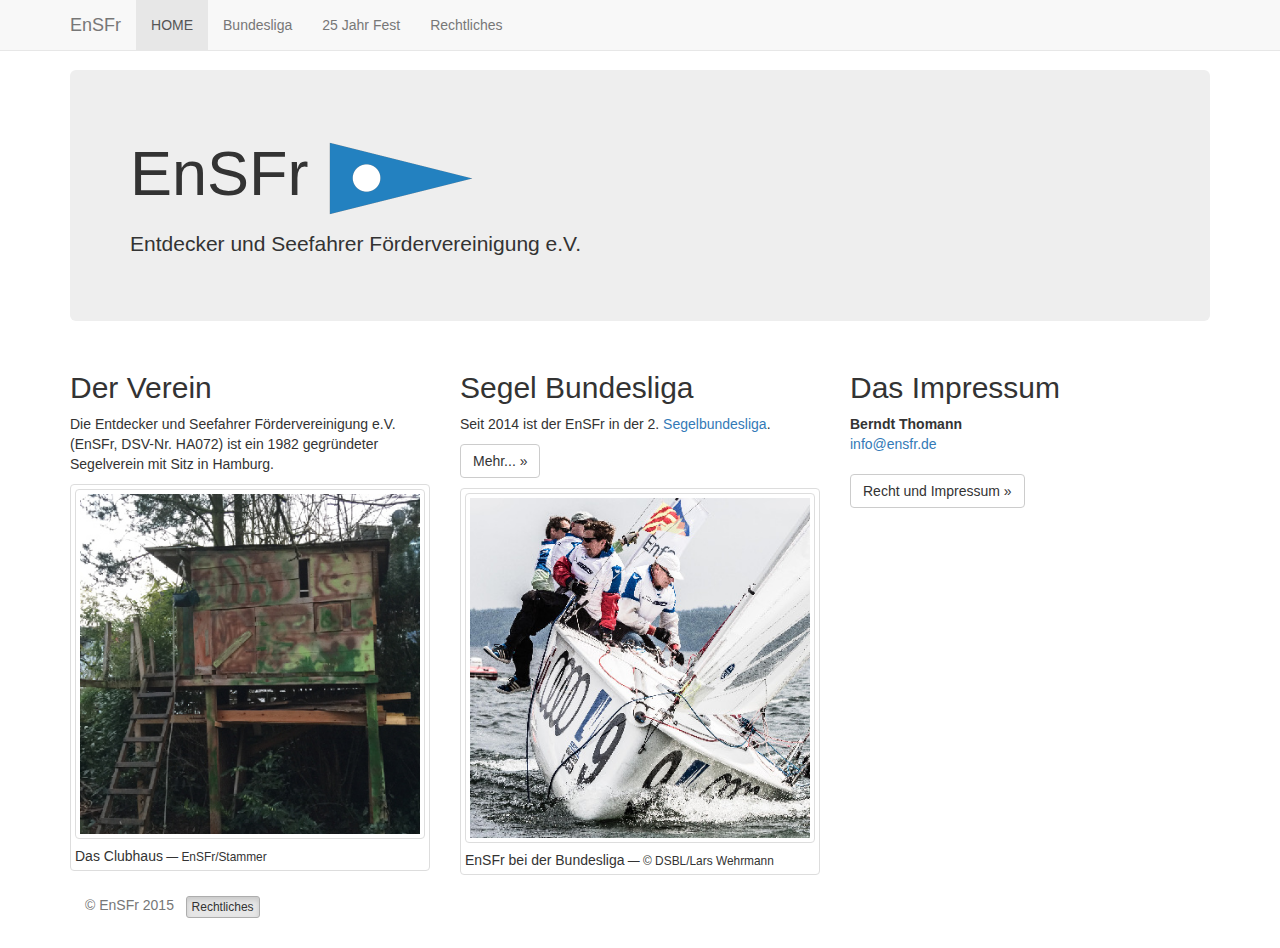
==== sites/ensfr2015/html/index.html @ b88b7feb "initial webpages" ====
<!DOCTYPE html>
<html lang="de">
  <head>
    <meta charset="utf-8">
    <meta http-equiv="X-UA-Compatible" content="IE=edge">
    <meta name="viewport" content="width=device-width, initial-scale=1">
        <meta name="description" content="Entdecker und Seefahrer Fördervereinigung e.V.">
    <meta name="author"      content="Urs Wihlfahrt">
    <meta name="generator"   content="spsg">
    <meta name="description" content="Homepage of the German sailing club Entdecker und Seefahrer Fördervereinigung e.V.">
    <meta name="copyright"   content="Entdecker und Seefahrer Fördervereinigung e.V." />
		 
	<link rel="icon" href="favicon.ico">
    <title>Entdecker und Seefahrer Fördervereinigung e.V.</title>

    <!-- Bootstrap core CSS -->
    <link href="css/bootstrap.min.css" rel="stylesheet">

    <!-- Custom styles for this template -->
    <link href="style-ensfr.css" rel="stylesheet">
  </head>

  <body>

    <!-- Static navbar  navbar-fixed-top -->
    <nav class="navbar navbar-default navbar-fixed-top">
      <div class="container">
        <div class="navbar-header">
          <button type="button" class="navbar-toggle collapsed" data-toggle="collapse" data-target="#navbar" aria-expanded="false" aria-controls="navbar">
            <span class="sr-only">Toggle navigation</span>
            <span class="icon-bar"></span>
            <span class="icon-bar"></span>
            <span class="icon-bar"></span>
          </button>
          <a class="navbar-brand" href="index.html">EnSFr</a>
        </div>
        <div id="navbar" class="navbar-collapse collapse">
          <ul class="nav navbar-nav">
             
	<li class="active"><a href="index.html">HOME</a></li>
	<li><a href="bundesliga.html">Bundesliga</a></li>
	<li><a href="jubilaeum25.html">25 Jahr Fest</a></li>
	<li><a href="recht.html">Rechtliches</a></li>            
            
                        
          </ul>
        </div><!--/.nav-collapse -->
      </div>
    </nav>

    <div class="container">
<!-- ================================================== -->
<!-- ===   START OF CONTENT OF index -->
<!-- ================================================== -->


      <div class="jumbotron">
        <h1>EnSFr&nbsp;<img src="img/ensfr_stander.png" style="width:150px"/></h1>
        <p class="lead">Entdecker und Seefahrer Fördervereinigung e.V.</p>
      </div>


 <div class="row">
        <div class="col-md-4">
          <h2>Der Verein </h2>
          <p>Die Entdecker und Seefahrer Fördervereinigung e.V. (EnSFr, DSV-Nr. HA072) ist ein 1982 gegründeter Segelverein mit Sitz in Hamburg.
			 </p>
			
		<div class="thumbnail with-caption">
  		<img src="img/EnSFr_Clubhaus_small.jpg" alt="Das EnSFr Clubhaus" class="img-thumbnail">
		  <p>Das Clubhaus<small>EnSFr/Stammer</small></p>
		</div>	
			
	
        </div>
        <div class="col-md-4">
          <h2>Segel Bundesliga</h2>
          <p>Seit 2014 ist der EnSFr in der 
           2.&nbsp;<a href="http://segelbundesliga.de/">Segelbundesliga</a>.</p>
          <p><a class="btn btn-default" href="bundesliga.html" role="button">Mehr... &raquo;</a></p>
       
       <div class="thumbnail with-caption">
  		<a href="bundesliga.html">
  		<img src="img/bl/bl2014_Tutzing_small.jpg" class="img-thumbnail"></a>
		  <p>EnSFr bei der Bundesliga<small>&copy;&nbsp;DSBL/Lars&nbsp;Wehrmann</small></p>
		</div>	
		
       
       </div>
        <div class="col-md-4">
          <h2>Das Impressum</h2>
          <p>
			<address>
			  <strong>Berndt Thomann</strong><br/>
			  <script type="text/javascript">eval(unescape('%64%6f%63%75%6d%65%6e%74%2e%77%72%69%74%65%28%27%3c%61%20%68%72%65%66%3d%22%6d%61%69%6c%74%6f%3a%69%6e%66%6f%40%65%6e%73%66%72%2e%64%65%22%20%3e%69%6e%66%6f%40%65%6e%73%66%72%2e%64%65%3c%2f%61%3e%27%29%3b'))</script>			</address>
          </p>
          <p><a class="btn btn-default" href="recht.html" role="button">Recht und Impressum &raquo;</a></p>
        </div>
      </div>

<!-- ================================================== -->
<!-- ===   END OF CONTENT OF index -->
<!-- ================================================== -->
    <footer>
     <div class="container">
        <p class="text-muted">&copy; EnSFr 2015 &nbsp; 
        <a href="recht.html" class="btn btn-default btn-xs active" role="button">Rechtliches</a>
        </p>
      </div>
    </footer>
   
 
   </div><!-- /.container -->
  
    <!-- Bootstrap core JavaScript
    ================================================== -->
    <!-- Placed at the end of the document so the pages load faster -->
    <script src="js/jquery.min.js"></script>
    <script src="js/collapse.js"></script>
    <script src="js/bootstrap.min.js"></script>
  </body>
</html>
---- sites/ensfr2015/html/style-ensfr.css ----
.ensfr-template {
  padding: 50px 15px;

  /* Margin bottom by footer height */
  margin-bottom: 60px;
}

  .thumbnail.with-caption p {
    margin: 0;
    padding-top: 0.5em;
  }
  .thumbnail.with-caption small:before {
    content: '\00A0\2014\00A0';
  }
/*
  .thumbnail.with-caption small {
    width: 100%;
    text-align: right;
    display: inline-block;
    color: #999;
  }
*/
html {
  position: relative;
  min-height: 100%;	
}



body {
  padding-top: 70px;
  padding-bottom: 20px;
}

.header {
    margin-bottom: 30px;
}
/* Everything but the jumbotron gets side spacing for mobile first views */
.header,
.marketing,
.footer {
  padding-left: 15px;
  padding-right: 15px;
}

 
/*
[class*="col-"] {
  padding-top: 15px;
  padding-bottom: 15px;
  background-color: #eee;
  background-color: rgba(86,61,124,.15);
  border: 1px solid #ddd;
  border: 1px solid rgba(86,61,124,.2);
}
*/

.footer {
  position: absolute;
  bottom: 0;
  width: 100%;
  /* Set the fixed height of the footer here */
  height: 60px;
  background-color: #f5f5f5;
}
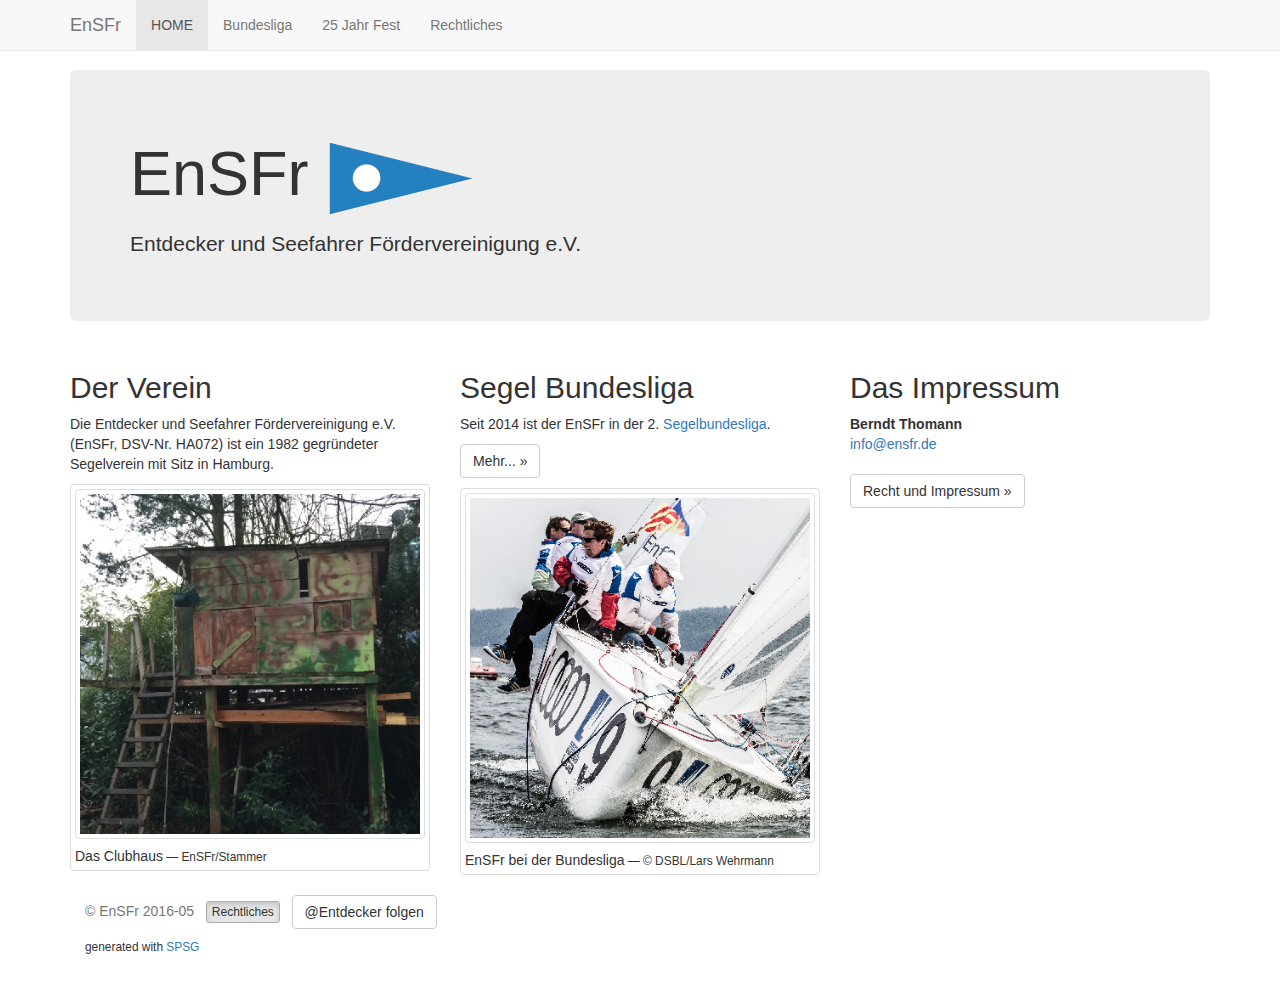
==== commit fb860e3f: "update of ensfr page according to saison 2016" ====
--- a/sites/ensfr2015/html/index.html
+++ b/sites/ensfr2015/html/index.html
@@ -103,9 +103,16 @@
 <!-- ================================================== -->
     <footer>
      <div class="container">
-        <p class="text-muted">&copy; EnSFr 2015 &nbsp; 
+        <p class="text-muted">&copy; EnSFr 2016-05 
+	&nbsp; 
         <a href="recht.html" class="btn btn-default btn-xs active" role="button">Rechtliches</a>
+	&nbsp; 
+	<a href='https://gochare.com/de/channel/subscribe_channel?id=45485055-0aab-45f3-8896-2e5faa8d5518' target='_blank' class='chare-follow-button btn btn-default'> @Entdecker folgen</a>
+	<script id='query' src='http://wechare.com/widget/widget.js' type='text/javascript'></script>
+
+	<div class="small">generated with <a href="https://github.com/ursaw/spsg	" target="_blank">SPSG</a></div>
         </p>
+	
       </div>
     </footer>
    
@@ -119,4 +126,4 @@
     <script src="js/collapse.js"></script>
     <script src="js/bootstrap.min.js"></script>
   </body>
-</html>+</html>
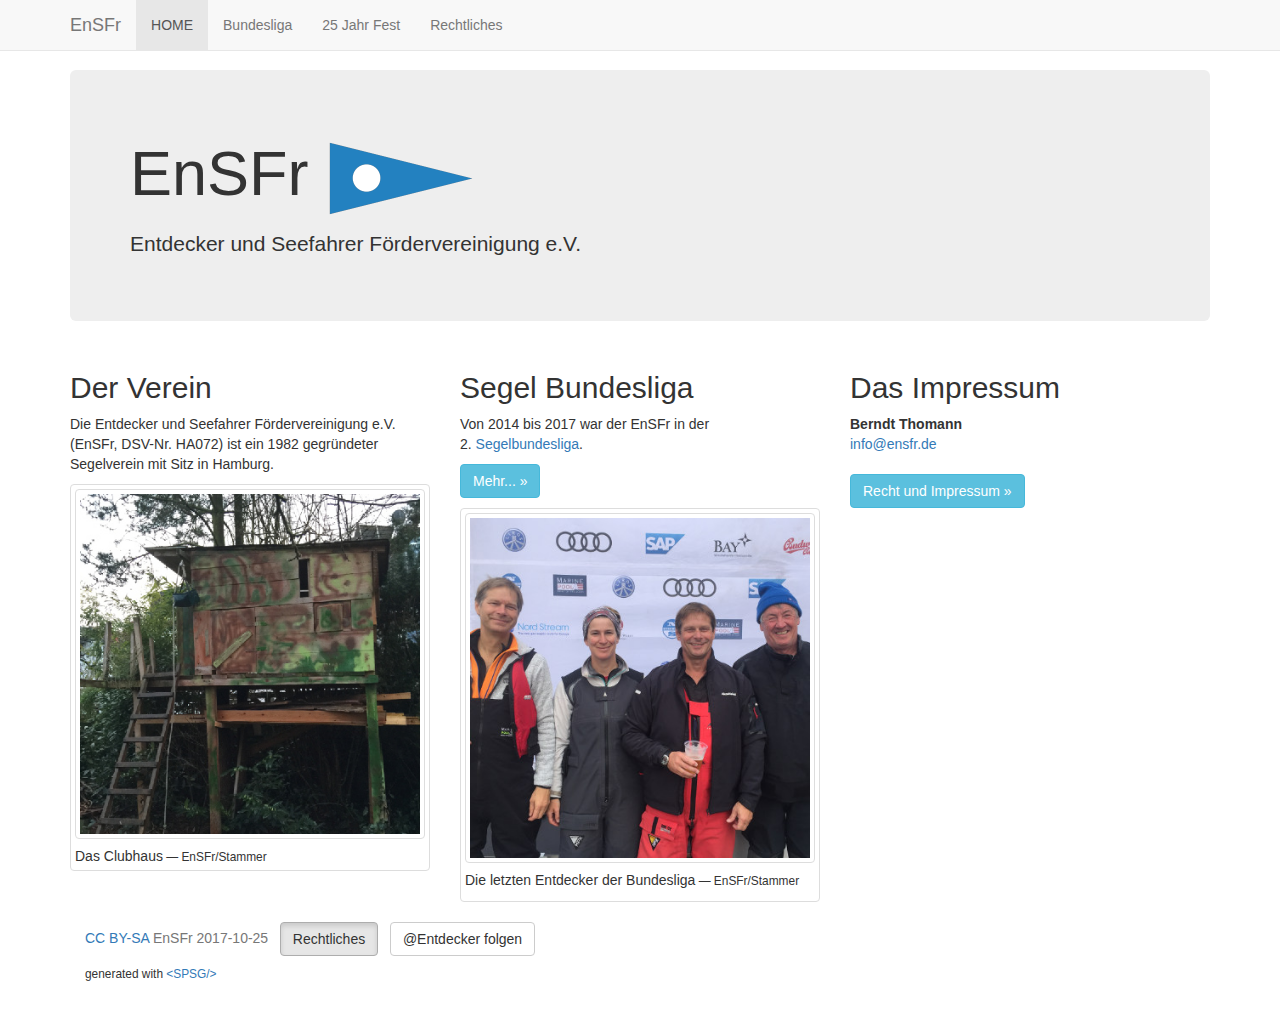
==== commit 4f6a53b9: "new dsbl picture" ====
--- a/sites/ensfr2015/html/index.html
+++ b/sites/ensfr2015/html/index.html
@@ -57,8 +57,7 @@
       <div class="jumbotron">
         <h1>EnSFr&nbsp;<img src="img/ensfr_stander.png" style="width:150px"/></h1>
         <p class="lead">Entdecker und Seefahrer Fördervereinigung e.V.</p>
-      </div>
-
+</div>
 
  <div class="row">
         <div class="col-md-4">
@@ -75,14 +74,15 @@
         </div>
         <div class="col-md-4">
           <h2>Segel Bundesliga</h2>
-          <p>Seit 2014 ist der EnSFr in der 
-           2.&nbsp;<a href="http://segelbundesliga.de/">Segelbundesliga</a>.</p>
-          <p><a class="btn btn-default" href="bundesliga.html" role="button">Mehr... &raquo;</a></p>
+          <p>Von 2014 bis 2017 war der EnSFr in der 
+           2.&nbsp;<a href="http://segelbundesliga.de/">Segelbundesliga</a>.</p>   
+          </p><a class="btn btn-default btn-info" href="bundesliga.html" role="button">Mehr... &raquo;</a></p>
        
        <div class="thumbnail with-caption">
   		<a href="bundesliga.html">
-  		<img src="img/bl/bl2014_Tutzing_small.jpg" class="img-thumbnail"></a>
-		  <p>EnSFr bei der Bundesliga<small>&copy;&nbsp;DSBL/Lars&nbsp;Wehrmann</small></p>
+  		<img src="img/bl/2017-10_relegations_team.jpg" class="img-thumbnail" alt="EnSFr Team der Relegation 2017 um Skipper Schönfeld"></a>
+		  <p>Die letzten Entdecker der Bundesliga<small>EnSFr/Stammer</small></p>
+</p>
 		</div>	
 		
        
@@ -94,7 +94,7 @@
 			  <strong>Berndt Thomann</strong><br/>
 			  <script type="text/javascript">eval(unescape('%64%6f%63%75%6d%65%6e%74%2e%77%72%69%74%65%28%27%3c%61%20%68%72%65%66%3d%22%6d%61%69%6c%74%6f%3a%69%6e%66%6f%40%65%6e%73%66%72%2e%64%65%22%20%3e%69%6e%66%6f%40%65%6e%73%66%72%2e%64%65%3c%2f%61%3e%27%29%3b'))</script>			</address>
           </p>
-          <p><a class="btn btn-default" href="recht.html" role="button">Recht und Impressum &raquo;</a></p>
+          <p><a class="btn btn-default btn-info" href="recht.html" role="button">Recht und Impressum &raquo;</a></p>
         </div>
       </div>
 
@@ -103,14 +103,14 @@
 <!-- ================================================== -->
     <footer>
      <div class="container">
-        <p class="text-muted">&copy; EnSFr 2016-05 
+        <p class="text-muted"><a href="https://creativecommons.org/licenses/by-sa/4.0/"  >CC BY-SA</a> EnSFr 2017-10-25 
 	&nbsp; 
-        <a href="recht.html" class="btn btn-default btn-xs active" role="button">Rechtliches</a>
+        <a href="recht.html" class="btn btn-default active" role="button">Rechtliches</a>
 	&nbsp; 
 	<a href='https://gochare.com/de/channel/subscribe_channel?id=45485055-0aab-45f3-8896-2e5faa8d5518' target='_blank' class='chare-follow-button btn btn-default'> @Entdecker folgen</a>
 	<script id='query' src='http://wechare.com/widget/widget.js' type='text/javascript'></script>
 
-	<div class="small">generated with <a href="https://github.com/ursaw/spsg	" target="_blank">SPSG</a></div>
+	<div class="small">generated with <a href="https://github.com/ursaw/spsg	" target="_blank">&lt;SPSG/&gt;</a></div>
         </p>
 	
       </div>
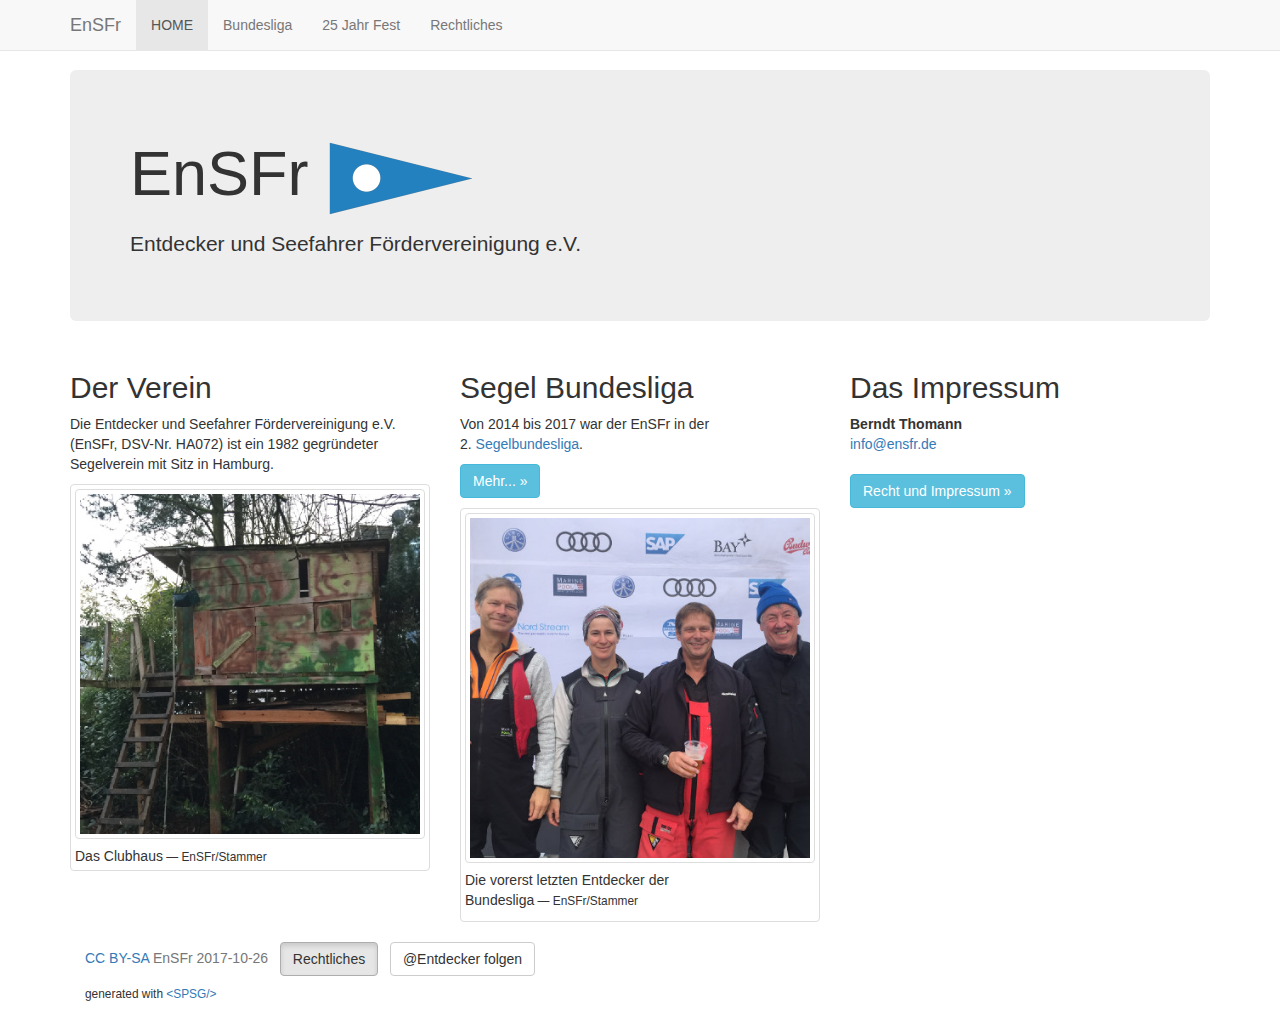
==== commit 67be0e59: "added also html pages for compare" ====
--- a/sites/ensfr2015/html/index.html
+++ b/sites/ensfr2015/html/index.html
@@ -81,7 +81,7 @@
        <div class="thumbnail with-caption">
   		<a href="bundesliga.html">
   		<img src="img/bl/2017-10_relegations_team.jpg" class="img-thumbnail" alt="EnSFr Team der Relegation 2017 um Skipper Schönfeld"></a>
-		  <p>Die letzten Entdecker der Bundesliga<small>EnSFr/Stammer</small></p>
+		  <p>Die vorerst letzten Entdecker der Bundesliga<small>EnSFr/Stammer</small></p>
 </p>
 		</div>	
 		
@@ -103,7 +103,7 @@
 <!-- ================================================== -->
     <footer>
      <div class="container">
-        <p class="text-muted"><a href="https://creativecommons.org/licenses/by-sa/4.0/"  >CC BY-SA</a> EnSFr 2017-10-25 
+        <p class="text-muted"><a href="https://creativecommons.org/licenses/by-sa/4.0/"  >CC BY-SA</a> EnSFr 2017-10-26 
 	&nbsp; 
         <a href="recht.html" class="btn btn-default active" role="button">Rechtliches</a>
 	&nbsp; 
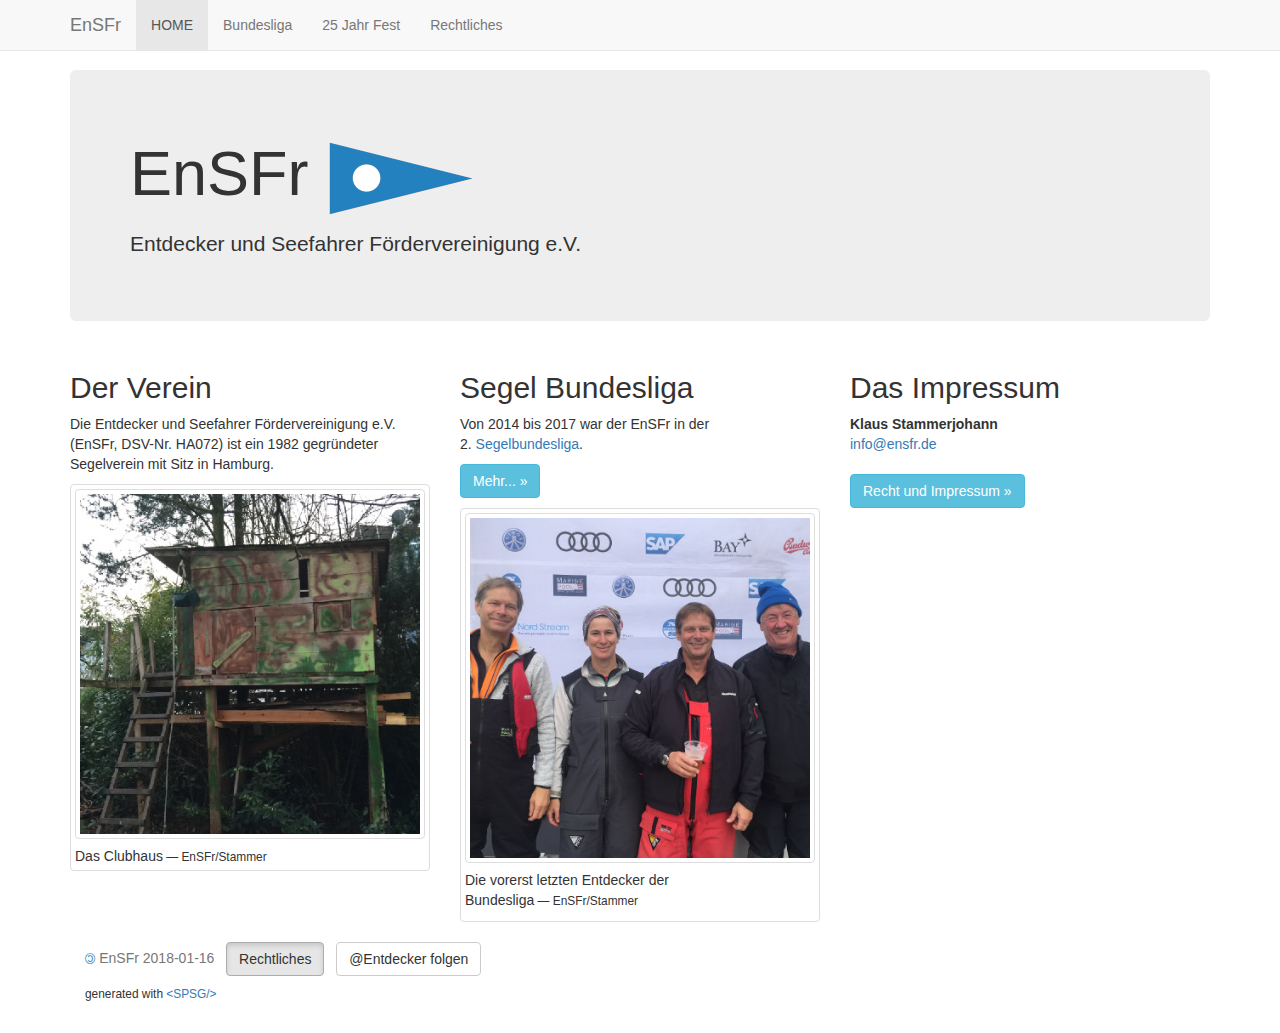
==== commit 2e11644f: "added manual changes" ====
--- a/sites/ensfr2015/html/index.html
+++ b/sites/ensfr2015/html/index.html
@@ -91,7 +91,7 @@
           <h2>Das Impressum</h2>
           <p>
 			<address>
-			  <strong>Berndt Thomann</strong><br/>
+			  <strong>Klaus Stammerjohann</strong><br/>
 			  <script type="text/javascript">eval(unescape('%64%6f%63%75%6d%65%6e%74%2e%77%72%69%74%65%28%27%3c%61%20%68%72%65%66%3d%22%6d%61%69%6c%74%6f%3a%69%6e%66%6f%40%65%6e%73%66%72%2e%64%65%22%20%3e%69%6e%66%6f%40%65%6e%73%66%72%2e%64%65%3c%2f%61%3e%27%29%3b'))</script>			</address>
           </p>
           <p><a class="btn btn-default btn-info" href="recht.html" role="button">Recht und Impressum &raquo;</a></p>
@@ -103,14 +103,14 @@
 <!-- ================================================== -->
     <footer>
      <div class="container">
-        <p class="text-muted"><a href="https://creativecommons.org/licenses/by-sa/4.0/"  >CC BY-SA</a> EnSFr 2017-10-26 
+        <p class="text-muted"><a href="https://creativecommons.org/licenses/by-sa/4.0/"  ><span class="copyleft">&copy;</span></a> EnSFr 2018-01-16 
 	&nbsp; 
         <a href="recht.html" class="btn btn-default active" role="button">Rechtliches</a>
 	&nbsp; 
 	<a href='https://gochare.com/de/channel/subscribe_channel?id=45485055-0aab-45f3-8896-2e5faa8d5518' target='_blank' class='chare-follow-button btn btn-default'> @Entdecker folgen</a>
 	<script id='query' src='http://wechare.com/widget/widget.js' type='text/javascript'></script>
 
-	<div class="small">generated with <a href="https://github.com/ursaw/spsg	" target="_blank">&lt;SPSG/&gt;</a></div>
+	<div class="small">generated with <a href="https://github.com/ursaw/spsg" target="_blank">&lt;SPSG/&gt;</a></div>
         </p>
 	
       </div>
--- a/sites/ensfr2015/html/style-ensfr.css
+++ b/sites/ensfr2015/html/style-ensfr.css
@@ -63,3 +63,9 @@
   height: 60px;
   background-color: #f5f5f5;
 }
+
+
+.copyleft {
+  display:inline-block;
+  transform: rotate(180deg);
+}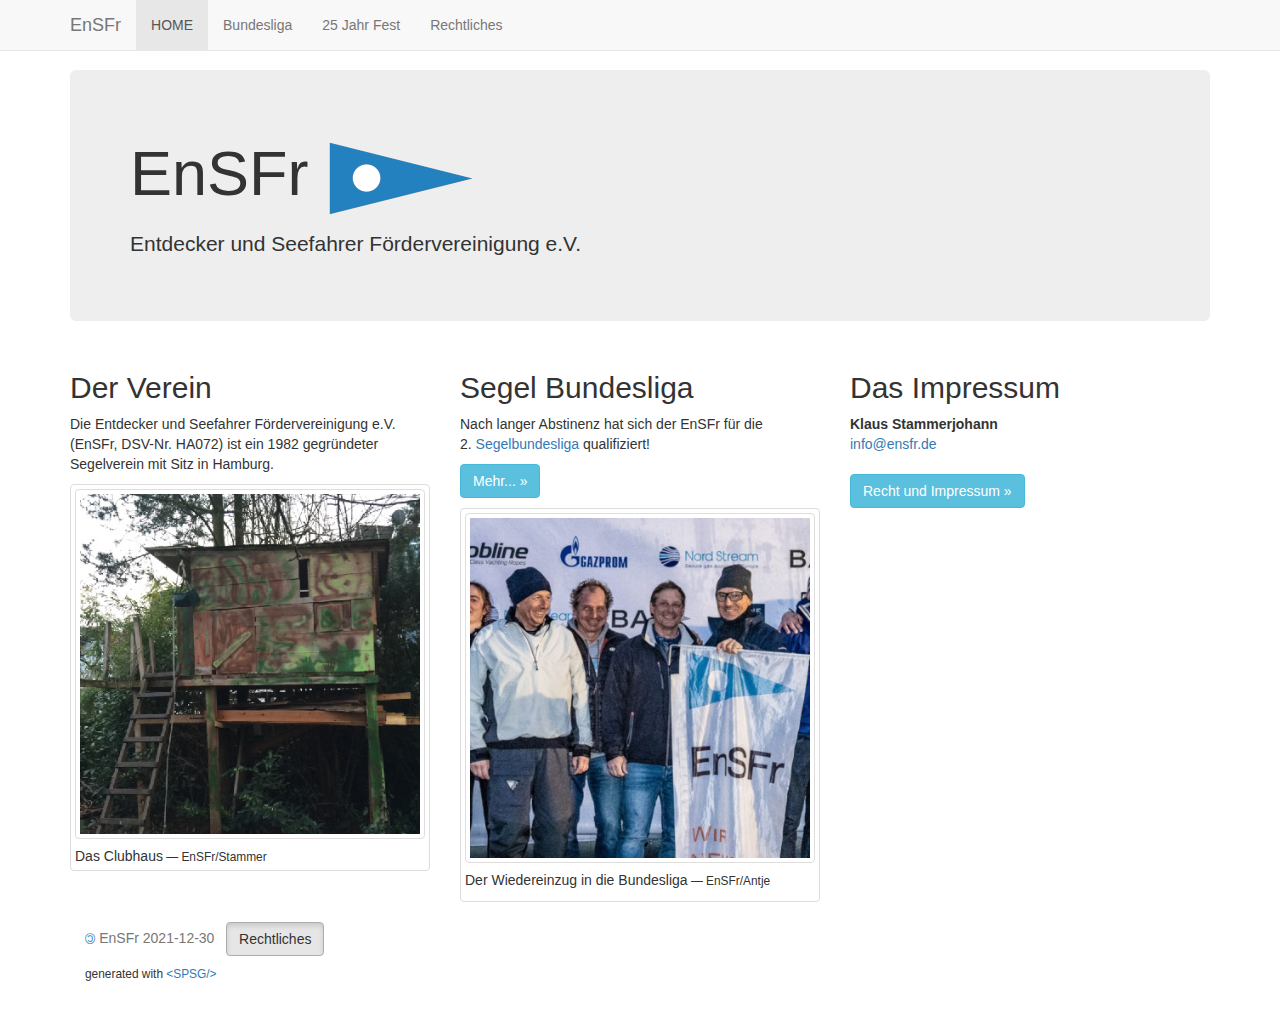
==== commit da68f28b: "first changes 2022" ====
--- a/sites/ensfr2015/html/index.html
+++ b/sites/ensfr2015/html/index.html
@@ -74,14 +74,14 @@
         </div>
         <div class="col-md-4">
           <h2>Segel Bundesliga</h2>
-          <p>Von 2014 bis 2017 war der EnSFr in der 
-           2.&nbsp;<a href="http://segelbundesliga.de/">Segelbundesliga</a>.</p>   
+          <p>Nach langer Abstinenz hat sich der EnSFr für die 
+             2.&nbsp;<a href="http://segelbundesliga.de/">Segelbundesliga</a> qualifiziert!</p>   
           </p><a class="btn btn-default btn-info" href="bundesliga.html" role="button">Mehr... &raquo;</a></p>
        
        <div class="thumbnail with-caption">
   		<a href="bundesliga.html">
-  		<img src="img/bl/2017-10_relegations_team.jpg" class="img-thumbnail" alt="EnSFr Team der Relegation 2017 um Skipper Schönfeld"></a>
-		  <p>Die vorerst letzten Entdecker der Bundesliga<small>EnSFr/Stammer</small></p>
+  		<img src="img/bl/2021-11_aufsteiger_team.jpeg" class="img-thumbnail" alt="EnSFr Team der Relegation 2020 um Skipper Dietrich"></a>
+		  <p>Der Wiedereinzug in die Bundesliga<small>EnSFr/Antje</small></p>
 </p>
 		</div>	
 		
@@ -103,13 +103,9 @@
 <!-- ================================================== -->
     <footer>
      <div class="container">
-        <p class="text-muted"><a href="https://creativecommons.org/licenses/by-sa/4.0/"  ><span class="copyleft">&copy;</span></a> EnSFr 2018-01-16 
+        <p class="text-muted"><a href="https://creativecommons.org/licenses/by-sa/4.0/"  ><span class="copyleft">&copy;</span></a> EnSFr 2021-12-30 
 	&nbsp; 
         <a href="recht.html" class="btn btn-default active" role="button">Rechtliches</a>
-	&nbsp; 
-	<a href='https://gochare.com/de/channel/subscribe_channel?id=45485055-0aab-45f3-8896-2e5faa8d5518' target='_blank' class='chare-follow-button btn btn-default'> @Entdecker folgen</a>
-	<script id='query' src='http://wechare.com/widget/widget.js' type='text/javascript'></script>
-
 	<div class="small">generated with <a href="https://github.com/ursaw/spsg" target="_blank">&lt;SPSG/&gt;</a></div>
         </p>
 	
